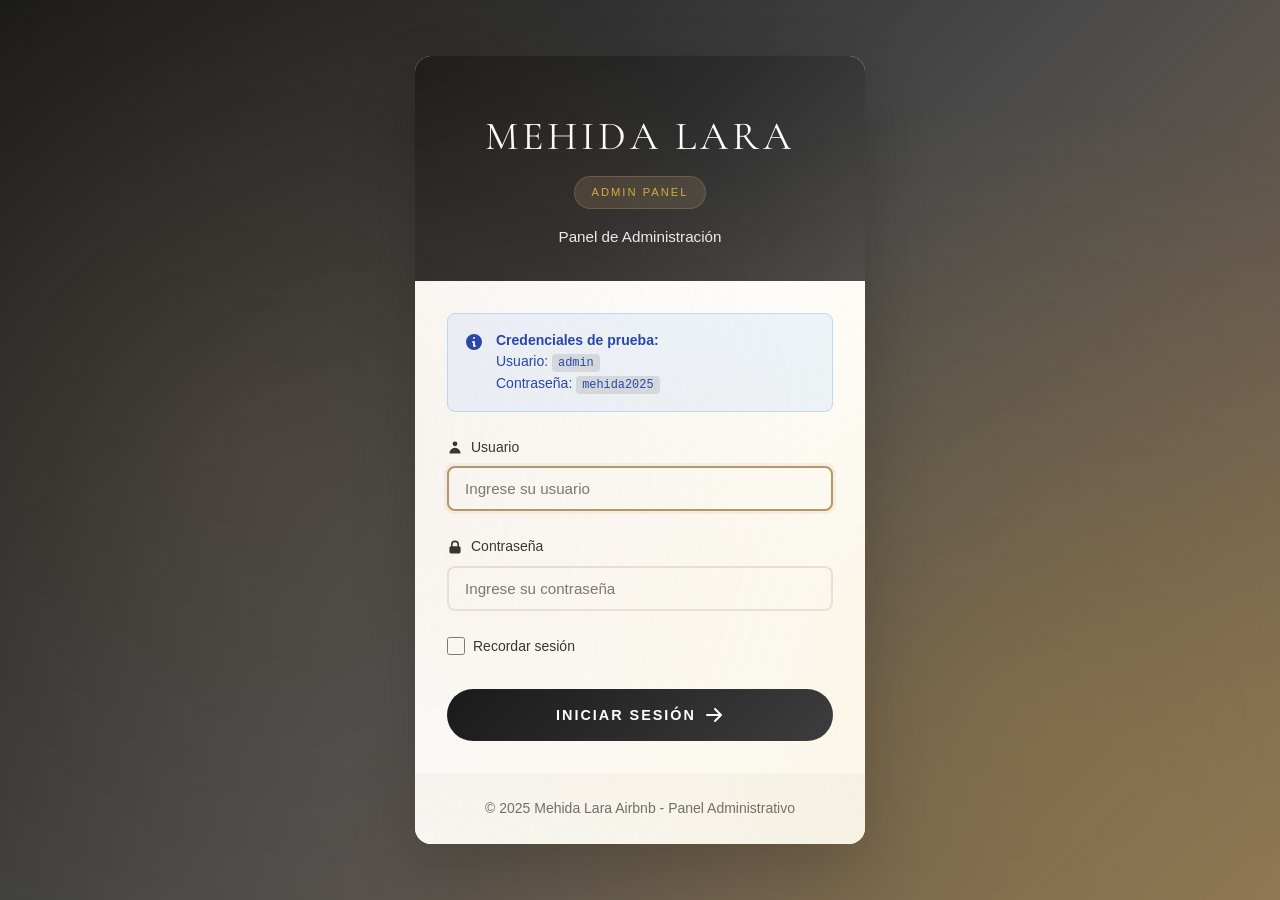
==== admin-login.html @ 5f1a12b8 "first commit" ====
<!DOCTYPE html>
<html lang="es">
<head>
    <meta charset="UTF-8">
    <meta name="viewport" content="width=device-width, initial-scale=1.0">
    <title>Admin Login - Mehida Lara Airbnb</title>    
    <link rel="stylesheet" href="admin-css/admin-base.css">
    <link rel="stylesheet" href="admin-css/admin-login.css">
    <link rel="stylesheet" href="admin-css/admin-responsive.css">
</head>
<body class="login-page">
    <div class="login-container">
        <div class="login-card">
            <div class="login-header">
                <div class="admin-logo">
                    <h1>Mehida Lara</h1>
                    <span class="admin-badge">Admin Panel</span>
                </div>
                <p class="login-subtitle">Panel de Administración</p>
            </div>
            
            <form id="loginForm" class="login-form" onsubmit="handleLogin(event)">
                <div class="alert alert-info">
                    <svg width="20" height="20" viewBox="0 0 20 20" fill="currentColor">
                        <path fill-rule="evenodd" d="M18 10a8 8 0 11-16 0 8 8 0 0116 0zm-7-4a1 1 0 11-2 0 1 1 0 012 0zM9 9a1 1 0 000 2v3a1 1 0 001 1h1a1 1 0 100-2v-3a1 1 0 00-1-1H9z" clip-rule="evenodd"/>
                    </svg>
                    <div>
                        <strong>Credenciales de prueba:</strong><br>
                        Usuario: <code>admin</code><br>
                        Contraseña: <code>mehida2025</code>
                    </div>
                </div>

                <div class="form-group">
                    <label for="username">
                        <svg width="16" height="16" viewBox="0 0 20 20" fill="currentColor">
                            <path fill-rule="evenodd" d="M10 9a3 3 0 100-6 3 3 0 000 6zm-7 9a7 7 0 1114 0H3z" clip-rule="evenodd"/>
                        </svg>
                        Usuario
                    </label>
                    <input 
                        type="text" 
                        id="username" 
                        name="username" 
                        placeholder="Ingrese su usuario"
                        autocomplete="username"
                        style="pointer-events: auto !important; user-select: auto !important;"
                    >
                </div>
                
                <div class="form-group">
                    <label for="password">
                        <svg width="16" height="16" viewBox="0 0 20 20" fill="currentColor">
                            <path fill-rule="evenodd" d="M5 9V7a5 5 0 0110 0v2a2 2 0 012 2v5a2 2 0 01-2 2H5a2 2 0 01-2-2v-5a2 2 0 012-2zm8-2v2H7V7a3 3 0 016 0z" clip-rule="evenodd"/>
                        </svg>
                        Contraseña
                    </label>
                    <input 
                        type="password" 
                        id="password" 
                        name="password" 
                        placeholder="Ingrese su contraseña"
                        autocomplete="current-password"
                        style="pointer-events: auto !important; user-select: auto !important;"
                    >
                </div>
                
                <div class="form-group checkbox-group">
                    <label class="checkbox-label">
                        <input type="checkbox" id="rememberMe">
                        <span>Recordar sesión</span>
                    </label>
                </div>
                
                <button type="submit" class="btn-login">
                    <span>Iniciar Sesión</span>
                    <svg width="20" height="20" viewBox="0 0 20 20" fill="currentColor">
                        <path fill-rule="evenodd" d="M10.293 3.293a1 1 0 011.414 0l6 6a1 1 0 010 1.414l-6 6a1 1 0 01-1.414-1.414L14.586 11H3a1 1 0 110-2h11.586l-4.293-4.293a1 1 0 010-1.414z" clip-rule="evenodd"/>
                    </svg>
                </button>

                <div id="loginError" class="alert alert-error" style="display: none; margin-top: 1rem;">
                    <svg width="20" height="20" viewBox="0 0 20 20" fill="currentColor">
                        <path fill-rule="evenodd" d="M10 18a8 8 0 100-16 8 8 0 000 16zM8.707 7.293a1 1 0 00-1.414 1.414L8.586 10l-1.293 1.293a1 1 0 101.414 1.414L10 11.414l1.293 1.293a1 1 0 001.414-1.414L11.414 10l1.293-1.293a1 1 0 00-1.414-1.414L10 8.586 8.707 7.293z" clip-rule="evenodd"/>
                    </svg>
                    <span id="errorMessage">Usuario o contraseña incorrectos</span>
                </div>
            </form>

            <div class="login-footer">
                <p>© 2025 Mehida Lara Airbnb - Panel Administrativo</p>
            </div>
        </div>
    </div>

    <script>
        // Login functionality
        function handleLogin(event) {
            event.preventDefault();
            
            const username = document.getElementById('username').value;
            const password = document.getElementById('password').value;
            const rememberMe = document.getElementById('rememberMe').checked;
            const errorDiv = document.getElementById('loginError');
            
            // Credenciales
            const validUsername = 'admin';
            const validPassword = 'mehida2025';
            
            if (username === validUsername && password === validPassword) {
                // Login exitoso
                const sessionData = {
                    username: username,
                    loginTime: new Date().toISOString(),
                    remember: rememberMe
                };
                
                if (rememberMe) {
                    localStorage.setItem('adminSession', JSON.stringify(sessionData));
                } else {
                    sessionStorage.setItem('adminSession', JSON.stringify(sessionData));
                }
                
                // Animación de éxito
                const button = document.querySelector('.btn-login');
                button.innerHTML = '<span>✓ Acceso Concedido</span>';
                button.style.background = 'linear-gradient(135deg, #10b981 0%, #059669 100%)';
                
                setTimeout(() => {
                    window.location.href = 'admin-panel.html';
                }, 800);
                
            } else {
                // Login fallido
                errorDiv.style.display = 'flex';
                
                // Shake animation
                const card = document.querySelector('.login-card');
                card.style.animation = 'shake 0.5s';
                setTimeout(() => {
                    card.style.animation = '';
                }, 500);
                
                // Limpiar contraseña
                document.getElementById('password').value = '';
                document.getElementById('password').focus();
            }
        }

        // Verificar si ya hay sesión activa
        window.addEventListener('load', function() {
            const session = localStorage.getItem('adminSession') || sessionStorage.getItem('adminSession');
            if (session) {
                const sessionData = JSON.parse(session);
                const loginTime = new Date(sessionData.loginTime);
                const now = new Date();
                const hoursDiff = (now - loginTime) / (1000 * 60 * 60);
                
                // Si la sesión tiene menos de 24 horas, redirigir al panel
                if (hoursDiff < 24) {
                    window.location.href = 'admin-panel.html';
                }
            }
            
            // Focus en el primer campo
            document.getElementById('username').focus();
        });

        // Animación de shake para error
        const style = document.createElement('style');
        style.textContent = `
            @keyframes shake {
                0%, 100% { transform: translateX(0); }
                10%, 30%, 50%, 70%, 90% { transform: translateX(-10px); }
                20%, 40%, 60%, 80% { transform: translateX(10px); }
            }
        `;
        document.head.appendChild(style);
    </script>
</body>
</html>
---- admin-css/admin-base.css ----
/* ===================================
   IMPORTAR FUENTES
   =================================== */

@import url('https://fonts.googleapis.com/css2?family=Cormorant+Garamond:wght@300;400;500;600&family=Montserrat:wght@300;400;500;600&family=Playfair+Display:wght@400;500;600&display=swap');

/* ===================================
   VARIABLES CSS - MISMO ESTILO QUE WEB PRINCIPAL
   =================================== */

:root {
    /* Paleta de colores de Mehida Lara Airbnb */
    --color-primary: #1a1a1a;
    --color-primary-dark: #0d0d0d;
    --color-secondary: #b8956a;
    --color-accent: #d4af37;
    --color-success: #10b981;
    --color-danger: #ef4444;
    --color-warning: #f59e0b;
    --color-info: #3b82f6;
    
    --color-bg: #faf9f7;
    --color-bg-dark: #1a1a1a;
    --color-surface: #ffffff;
    --color-border: #e8e6e3;
    
    --color-text: #2d2d2d;
    --color-text-light: #6b6b6b;
    --color-text-lighter: #94a3b8;
    
    /* Tipografía premium - Igual que web principal */
    --font-primary: 'Montserrat', -apple-system, BlinkMacSystemFont, 'Segoe UI', Arial, sans-serif;
    --font-secondary: 'Playfair Display', Georgia, 'Times New Roman', serif;
    --font-elegant: 'Cormorant Garamond', Georgia, serif;
    
    --shadow-sm: 0 2px 12px rgba(0, 0, 0, 0.06);
    --shadow-md: 0 8px 24px rgba(0, 0, 0, 0.1);
    --shadow-lg: 0 16px 48px rgba(0, 0, 0, 0.15);
    --shadow-xl: 0 24px 64px rgba(0, 0, 0, 0.2);
    
    --radius-sm: 6px;
    --radius-md: 8px;
    --radius-lg: 12px;
    --radius-xl: 16px;
    
    --transition: all 0.4s cubic-bezier(0.4, 0, 0.2, 1);
}

/* ===================================
   RESET
   =================================== */

* {
    margin: 0;
    padding: 0;
    box-sizing: border-box;
}

body {
    font-family: 'Inter', -apple-system, BlinkMacSystemFont, 'Segoe UI', sans-serif;
    line-height: 1.6;
    color: var(--color-text);
    background: var(--color-bg);
}

/* ===================================
   ADMIN PAGE
   =================================== */

.admin-page {
    min-height: 100vh;
    background: var(--color-bg);
}

.admin-main {
    max-width: 1400px;
    margin: 0 auto;
    padding: 2rem;
}

.admin-container {
    animation: fadeIn 0.5s ease;
}

@keyframes fadeIn {
    from { opacity: 0; }
    to { opacity: 1; }
}

/* ===================================
   SECTION TITLE
   =================================== */

.section-title {
    font-size: 1.75rem;
    font-weight: 400;
    margin-bottom: 1.5rem;
    color: var(--color-text);
    font-family: var(--font-elegant);
    letter-spacing: 2px;
}

/* ===================================
   EMPTY STATE
   =================================== */

.empty-state {
    text-align: center;
    padding: 4rem 2rem;
    color: var(--color-text-light);
}

.empty-state svg {
    width: 120px;
    height: 120px;
    margin: 0 auto 1.5rem;
    opacity: 0.3;
}

.empty-state h3 {
    font-size: 1.25rem;
    margin-bottom: 0.5rem;
    color: var(--color-text);
}
---- admin-css/admin-login.css ----
/* ===================================
   LOGIN PAGE
   =================================== */

.login-page {
    display: flex;
    align-items: center;
    justify-content: center;
    min-height: 100vh;
    background: linear-gradient(135deg, #1a1a1a 0%, #2d2d2d 25%, #4a4a4a 50%, #6b5d4f 75%, #8b7355 100%);
    padding: 2rem;
    position: relative;
    overflow: hidden;
}

.login-page::before {
    content: '';
    position: absolute;
    top: 0;
    left: 0;
    right: 0;
    bottom: 0;
    background: 
        radial-gradient(circle at 20% 50%, rgba(184, 149, 106, 0.15) 0%, transparent 50%),
        radial-gradient(circle at 80% 80%, rgba(212, 175, 55, 0.15) 0%, transparent 50%);
    animation: pulse 15s ease-in-out infinite;
    pointer-events: none;
}

@keyframes pulse {
    0%, 100% { opacity: 0.5; }
    50% { opacity: 0.8; }
}

.login-container {
    width: 100%;
    max-width: 450px;
}

.login-card {
    background: var(--color-surface);
    border-radius: var(--radius-xl);
    box-shadow: var(--shadow-xl);
    overflow: hidden;
    animation: slideUp 0.5s ease;
}

@keyframes slideUp {
    from {
        opacity: 0;
        transform: translateY(30px);
    }
    to {
        opacity: 1;
        transform: translateY(0);
    }
}

.login-header {
    text-align: center;
    padding: 3rem 2rem 2rem;
    background: linear-gradient(135deg, #1a1a1a 0%, #2d2d2d 50%, #4a4a4a 100%);
    color: white;
}

.admin-logo h1 {
    font-size: 2.5rem;
    font-weight: 400;
    margin-bottom: 0.5rem;
    letter-spacing: 4px;
    font-family: var(--font-elegant);
    text-transform: uppercase;
}

.admin-badge {
    display: inline-block;
    padding: 0.4rem 1rem;
    background-color: rgba(184, 149, 106, 0.2);
    border: 1px solid rgba(184, 149, 106, 0.3);
    border-radius: 50px;
    font-size: 0.7rem;
    font-weight: 500;
    text-transform: uppercase;
    letter-spacing: 2px;
    color: var(--color-accent);
}

.login-subtitle {
    margin-top: 1rem;
    opacity: 0.9;
    font-size: 0.95rem;
}

.login-form {
    padding: 2rem;
}

.alert {
    display: flex;
    gap: 0.75rem;
    padding: 1rem;
    border-radius: var(--radius-md);
    margin-bottom: 1.5rem;
    font-size: 0.875rem;
    line-height: 1.5;
}

.alert-info {
    background: #eff6ff;
    color: #1e40af;
    border: 1px solid #bfdbfe;
}

.alert-error {
    background: #fef2f2;
    color: #991b1b;
    border: 1px solid #fecaca;
}

.alert svg {
    flex-shrink: 0;
    margin-top: 2px;
}

.alert code {
    background: rgba(0, 0, 0, 0.1);
    padding: 0.125rem 0.375rem;
    border-radius: 4px;
    font-family: 'Courier New', monospace;
    font-size: 0.85em;
}

.form-group {
    margin-bottom: 1.5rem;
}

.form-group label {
    display: flex;
    align-items: center;
    gap: 0.5rem;
    font-weight: 500;
    margin-bottom: 0.5rem;
    color: var(--color-text);
    font-size: 0.875rem;
}

.form-group input[type="text"],
.form-group input[type="password"] {
    width: 100%;
    padding: 0.75rem 1rem;
    border: 2px solid var(--color-border);
    border-radius: var(--radius-md);
    font-size: 0.95rem;
    transition: var(--transition);
    font-family: inherit;
    background-color: var(--color-surface);
    color: var(--color-text);
    pointer-events: auto;
    user-select: auto;
    cursor: text;
}

.form-group input[type="text"]:focus,
.form-group input[type="password"]:focus {
    outline: none;
    border-color: var(--color-secondary);
    box-shadow: 0 0 0 3px rgba(184, 149, 106, 0.1);
}

.checkbox-group {
    margin-bottom: 2rem;
}

.checkbox-label {
    display: flex;
    align-items: center;
    gap: 0.75rem;
    cursor: pointer;
}

.checkbox-label input[type="checkbox"] {
    width: 18px;
    height: 18px;
    cursor: pointer;
    pointer-events: auto;
}

.checkbox-label span {
    user-select: none;
}

.btn-login {
    width: 100%;
    padding: 1rem;
    background: linear-gradient(135deg, var(--color-primary) 0%, #3d3d3d 100%);
    color: white;
    border: none;
    border-radius: 50px;
    font-size: 0.9rem;
    font-weight: 600;
    cursor: pointer;
    transition: var(--transition);
    display: flex;
    align-items: center;
    justify-content: center;
    gap: 0.5rem;
    letter-spacing: 2px;
    text-transform: uppercase;
    position: relative;
    overflow: hidden;
}

.btn-login::before {
    content: '';
    position: absolute;
    top: 0;
    left: -100%;
    width: 100%;
    height: 100%;
    background: linear-gradient(90deg, transparent, rgba(255, 255, 255, 0.2), transparent);
    transition: var(--transition);
}

.btn-login:hover::before {
    left: 100%;
}

.btn-login:hover {
    background: linear-gradient(135deg, var(--color-secondary) 0%, var(--color-accent) 100%);
    transform: translateY(-2px);
    box-shadow: var(--shadow-lg);
}

.btn-login:active {
    transform: translateY(0);
}

.login-footer {
    padding: 1.5rem 2rem;
    background: var(--color-bg);
    text-align: center;
    font-size: 0.875rem;
    color: var(--color-text-light);
}
---- admin-css/admin-responsive.css ----
/* ===================================
   RESPONSIVE DESIGN
   =================================== */

@media (max-width: 768px) {
    .admin-main {
        padding: 1rem;
    }
    
    .header-content {
        padding: 1rem;
    }
    
    .stats-grid {
        grid-template-columns: 1fr;
    }
    
    .action-buttons {
        flex-direction: column;
    }
    
    .btn-primary,
    .btn-secondary {
        width: 100%;
        justify-content: center;
    }
    
    .apartments-list {
        grid-template-columns: 1fr;
    }
    
    .modal {
        padding: 1rem;
    }
    
    .modal-content {
        max-width: 100%;
    }
    
    .input-row {
        grid-template-columns: 1fr;
    }
    
    .amenities-grid {
        grid-template-columns: 1fr;
    }
    
    .step-question {
        font-size: 1.25rem;
    }
}

@media (max-width: 480px) {
    .login-card {
        border-radius: var(--radius-md);
    }
    
    .header-left h1 {
        font-size: 1.25rem;
    }
    
    .user-info {
        display: none;
    }
}
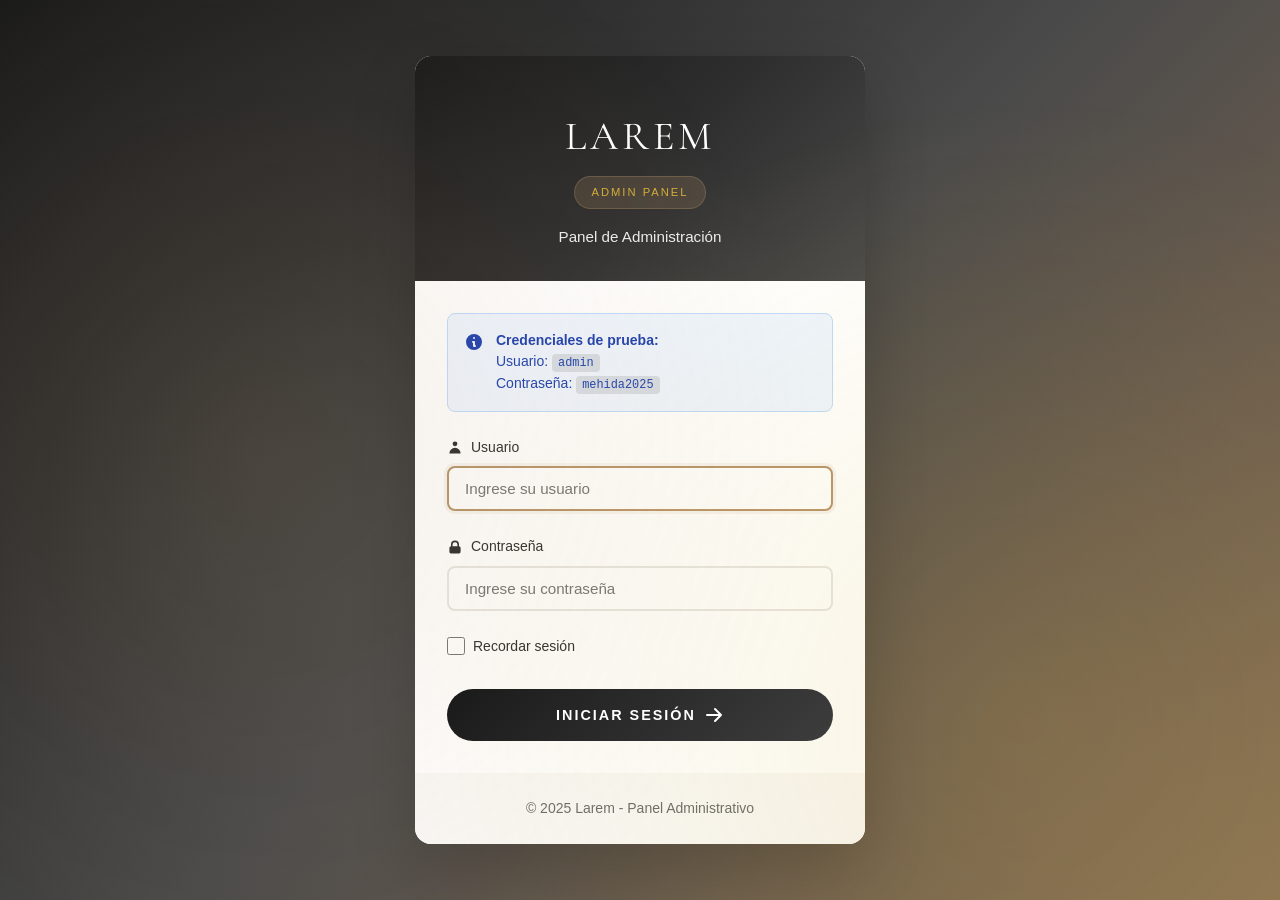
==== commit 15fca8a1: "Reestructura completa: marca Larem, páginas Airbnb/Arriendo/Venta - Renombrado Mehida Lara → Larem e" ====
--- a/admin-login.html
+++ b/admin-login.html
@@ -3,7 +3,7 @@
 <head>
     <meta charset="UTF-8">
     <meta name="viewport" content="width=device-width, initial-scale=1.0">
-    <title>Admin Login - Mehida Lara Airbnb</title>    
+    <title>Admin Login - Larem</title>    
     <link rel="stylesheet" href="admin-css/admin-base.css">
     <link rel="stylesheet" href="admin-css/admin-login.css">
     <link rel="stylesheet" href="admin-css/admin-responsive.css">
@@ -13,7 +13,7 @@
         <div class="login-card">
             <div class="login-header">
                 <div class="admin-logo">
-                    <h1>Mehida Lara</h1>
+                    <h1>Larem</h1>
                     <span class="admin-badge">Admin Panel</span>
                 </div>
                 <p class="login-subtitle">Panel de Administración</p>
@@ -88,7 +88,7 @@
             </form>
 
             <div class="login-footer">
-                <p>© 2025 Mehida Lara Airbnb - Panel Administrativo</p>
+                <p>© 2025 Larem - Panel Administrativo</p>
             </div>
         </div>
     </div>
